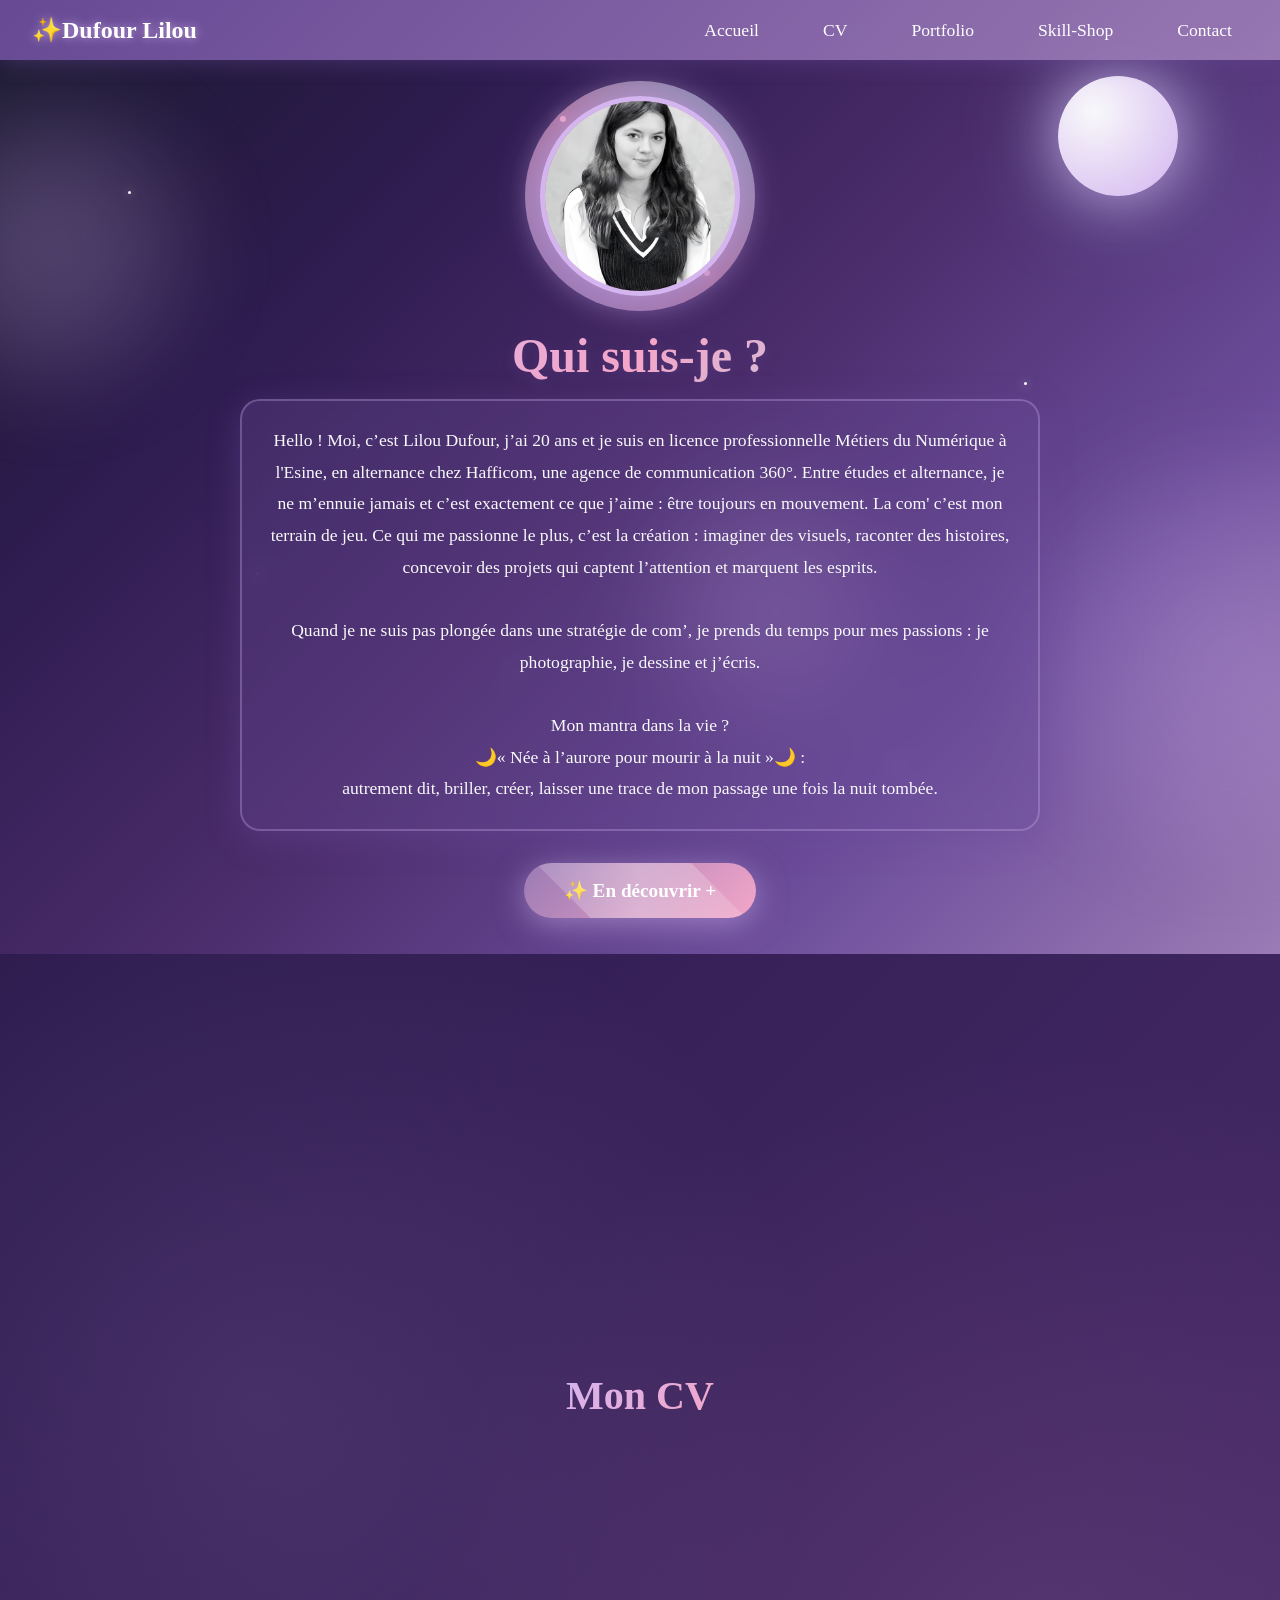
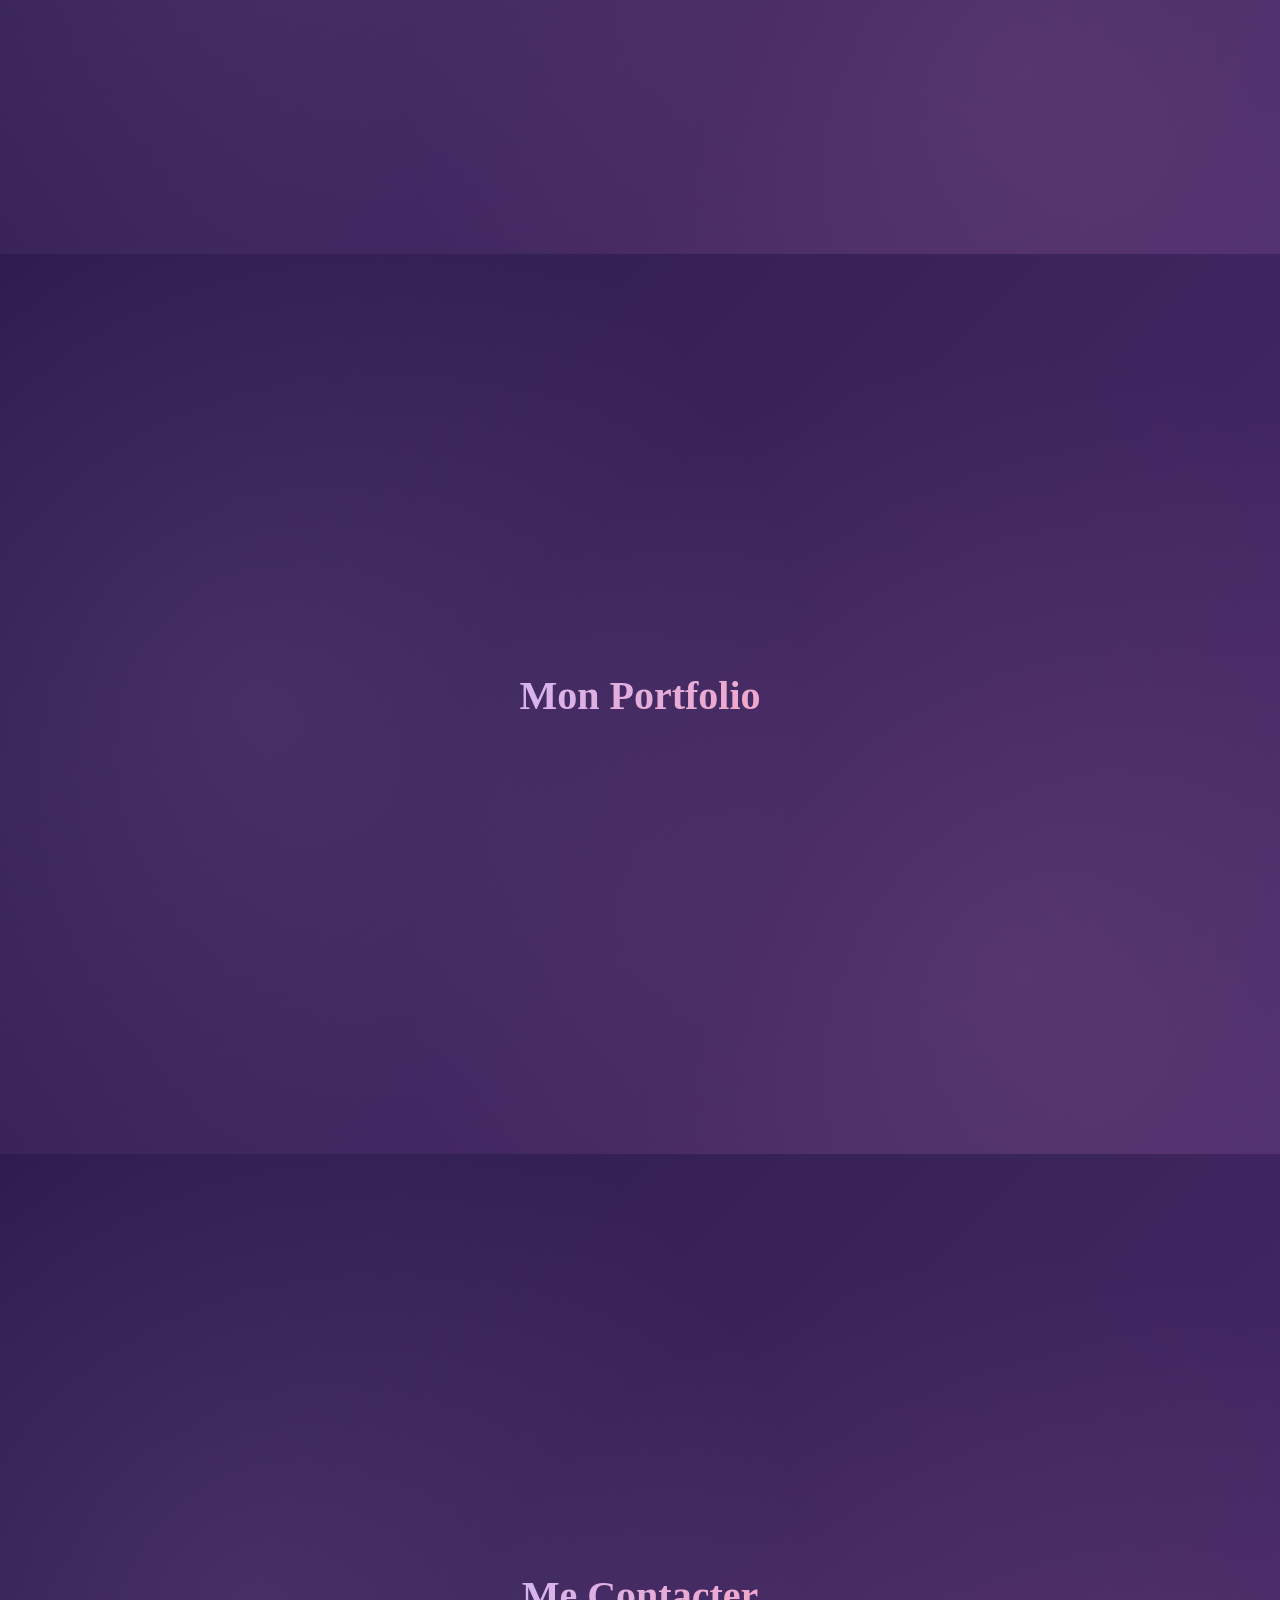
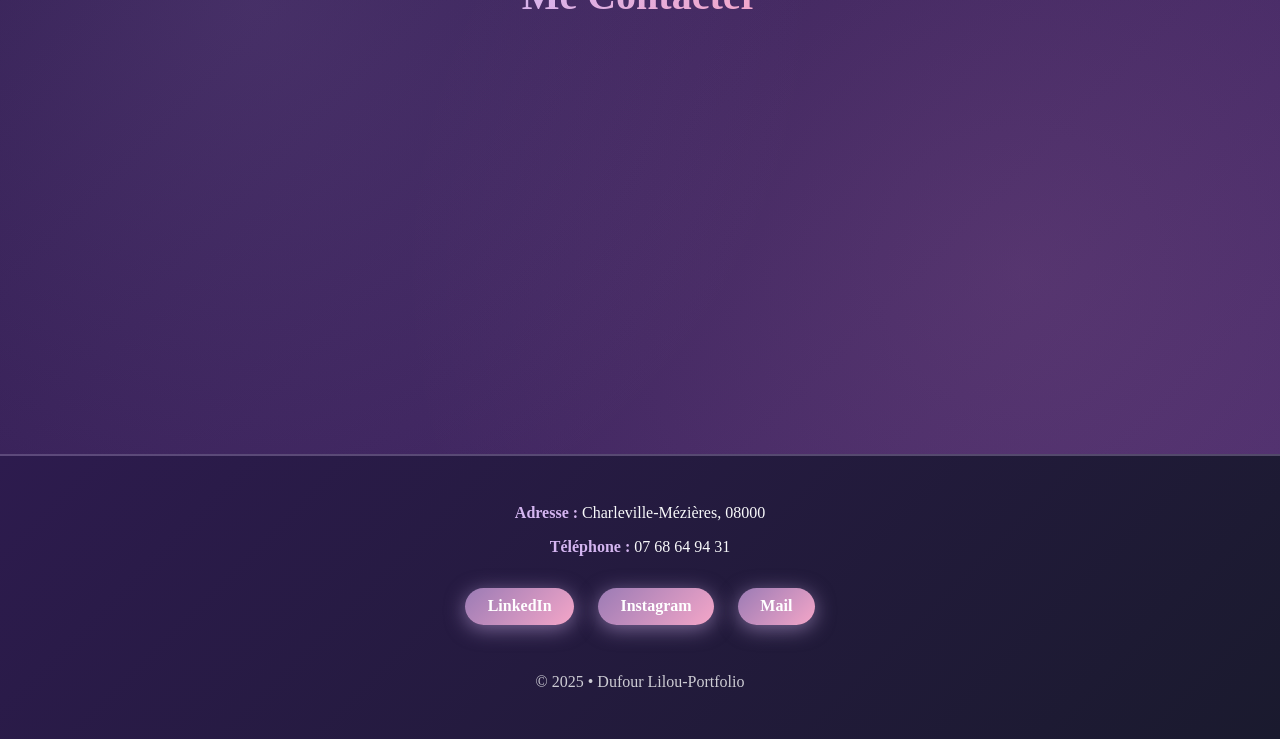
==== index.html @ e3913f51 "Add files via upload" ====
<!DOCTYPE html>
<head>
    <!-- Google Tag Manager -->
<script>(function(w,d,s,l,i){w[l]=w[l]||[];w[l].push({'gtm.start':
new Date().getTime(),event:'gtm.js'});var f=d.getElementsByTagName(s)[0],
j=d.createElement(s),dl=l!='dataLayer'?'&l='+l:'';j.async=true;j.src=
'https://www.googletagmanager.com/gtm.js?id='+i+dl;f.parentNode.insertBefore(j,f);
})(window,document,'script','dataLayer','GTM-K3XC9GG2');</script>
<!-- End Google Tag Manager -->
    <meta charset="UTF-8">
    <meta name="viewport" content="width=device-width, initial-scale=1.0">
    <title>Dufour Lilou</title>
    <link rel="stylesheet" href="Accueil.css">
    <meta name="description" content="Découvrez le portfolio de Lilou Dufour, 
    étudiante en licence professionnelle Métiers du Numérique. Création visuelle et communication 360°.">
</head>
<body>
    <!-- Google Tag Manager (noscript) -->
<noscript><iframe src="https://www.googletagmanager.com/ns.html?id=GTM-K3XC9GG2"
height="0" width="0" style="display:none;visibility:hidden"></iframe></noscript>
<!-- End Google Tag Manager (noscript) -->
    <nav class="navbar">
        <div class="logo">✨Dufour Lilou</div>
        <button class="burger-menu" id="boutonBurger">
            <span></span>
            <span></span>
            <span></span>
        </button>
        <ul class="nav-liens" id="navliens">
            <li><a href="index.html">Accueil</a></li>
            <li><a href="cv.html">CV</a></li>
            <li><a href="portfolio.html">Portfolio</a></li>
            <li><a href="skill-shop.html">Skill-Shop</a></li>
            <li><a href="contact.html">Contact</a></li>
        </ul>
    </nav>


    <section id="accueil" class="hero">
        <div class="etoiles">
            <div class="etoile"></div>
            <div class="etoile"></div>
            <div class="etoile"></div>
            <div class="etoile"></div>
            <div class="etoile"></div>
            <div class="etoile"></div>
        </div>

        <div class="nuage-magique nuage1"></div>
        <div class="nuage-magique nuage2"></div>
        <div class="nuage-magique nuage3"></div>

        <div class="hero-content">
            <div class="contenu-photo">
                <div class="photo-profile">
                    <img src="Photo moi.jpeg" alt="Photo de Lilou">
                </div>
                <div class="cercle-photo"></div>
                <div class="particule-magique particule1"></div>
                <div class="particule-magique particule2"></div>
                <div class="particule-magique particule3"></div>
                <div class="particule-magique particule4"></div>
            </div>
            <h1 class="hero-titre"> Qui suis-je ? </h1>
            <p class="hero-texte">
                Hello ! Moi, c’est Lilou Dufour, j’ai 20 ans et je suis en licence professionnelle Métiers du Numérique à l'Esine, en alternance chez Hafficom, une agence de communication 360°.
                Entre études et alternance, je ne m’ennuie jamais et c’est exactement ce que j’aime : être toujours en mouvement.
                La com' c’est mon terrain de jeu. Ce qui me passionne le plus, c’est la création : imaginer des visuels, raconter des histoires, concevoir des projets qui captent l’attention et marquent les esprits.
                <br><br>Quand je ne suis pas plongée dans une stratégie de com’, je prends du temps pour mes passions : je photographie, je dessine et j’écris.
                <br><br> Mon mantra dans la vie ?
                <br> 🌙« Née à l’aurore pour mourir à la nuit »🌙 : 
                <br>autrement dit, briller, créer, laisser une trace de mon passage une fois la nuit tombée.
            </p>
            <a href="#portfolio" class="cta-button">✨ En découvrir +</a>
        </div>
        <div class="deco-lune"></div>
    </section>


    <section id="cv" class="section-placeholder">
        <h2><a href="cv.HTML">Mon CV</a></h2>
    
    </section>

    <section id="portfolio" class="section-placeholder">
        <h2><a href="portfolio.html">Mon Portfolio</a></h2>
    </section>

    <section id="contact" class="section-placeholder">
        <h2><a href="contact.html">Me Contacter</a></h2>
    </section>

     <footer class="footer">
        <div class="contenu-footer">
            <p><strong>Adresse :</strong> Charleville-Mézières, 08000</p>
            <p><strong>Téléphone :</strong> 07 68 64 94 31</p>
            <div class="footer-socials">
                <a href="https://www.linkedin.com/in/lilou-dufour-b514b3296/" target="_blank">LinkedIn</a>
                <a href="https://www.instagram.com/lunarys_photo/" target="_blank">Instagram</a>
                <a href="mailto:dufour.lilou03@gmail.com">Mail</a>
            </div>
            <p class="footer-copy">© 2025 • Dufour Lilou-Portfolio</p>
        </div>
    </footer>

    <script>
        const boutonBurger = document.getElementById('boutonBurger');
        const navliens = document.getElementById('navliens');

        boutonBurger.addEventListener('click', () => {
            navliens.classList.toggle('active');
            boutonBurger.classList.toggle('active');
        });

        const links = document.querySelectorAll('.nav-liens a');
        links.forEach(link => {
            link.addEventListener('click', () => {
                navLinks.classList.remove('active');
                burgerBtn.classList.remove('active');
            });
        });

        document.addEventListener('click', (e) => {
            if (!e.target.closest('.navbar')) {
                navliens.classList.remove('active');
                boutonBurger.classList.remove('active');
            }
        });
    </script>
</body>
</html>
---- Accueil.css ----
* {
    margin: 0;
    padding: 0;
    box-sizing: border-box;
}

body {
    font-family: 'Georgia', serif;
    color: #4a3563;
    overflow-x: hidden;
    background: #1a1a2e;
}

:root {
    --violet-profond: #6b4c9a;
    --violet-doux: #9b7bb5;
    --rose-pastel: #f4a6c8;
    --bleu-pastel: #a8d8ea;
    --lavande: #d4b5f0;
    --rose-clair: #ffd3e1;
    --blanc-lune: #f8f9fa;
}

.navbar {
    position: fixed;
    top: 0;
    width: 100%;
    background: linear-gradient(135deg, rgba(107, 76, 154, 0.95), rgba(155, 123, 181, 0.95));
    backdrop-filter: blur(10px);
    padding: 1rem 2rem;
    display: flex;
    justify-content: space-between;
    align-items: center;
    z-index: 1000;
    box-shadow: 0 4px 20px rgba(107, 76, 154, 0.4);
}

.logo {
    font-size: 1.5rem;
    font-weight: bold;
    color: white;
    text-shadow: 0 0 10px rgba(212, 181, 240, 0.8);
}

.nav-liens {
    display: flex;
    list-style: none;
    gap: 2rem;
}

.nav-liens a {
    color: white;
    text-decoration: none;
    font-size: 1.1rem;
    transition: all 0.3s ease;
    padding: 0.5rem 1rem;
    border-radius: 20px;
    position: relative;
}

.nav-liens a::before {
    content: '';
    position: absolute;
    left: -15px;
    opacity: 0;
    transition: all 0.3s ease;
}

.nav-liens a:hover {
    background: rgba(255, 255, 255, 0.2);
    transform: translateY(-2px);
    text-shadow: 0 0 10px rgba(212, 181, 240, 0.8);
}

.nav-liens a:hover::before {
    opacity: 1;
    left: -5px;
}

.burger-menu {
    display: none;
    flex-direction: column;
    background: transparent;
    border: none;
    cursor: pointer;
    gap: 5px;
}

.burger-menu span {
    width: 30px;
    height: 3px;
    background: white;
    border-radius: 3px;
    transition: all 0.3s ease;
    box-shadow: 0 0 10px rgba(212, 181, 240, 0.6);
}

.burger-menu.active span:nth-child(1) {
    transform: rotate(45deg) translate(8px, 8px);
}

.burger-menu.active span:nth-child(2) {
    opacity: 0;
}

.burger-menu.active span:nth-child(3) {
    transform: rotate(-45deg) translate(8px, -8px);
}

.hero {
    min-height: 100vh;
    background: linear-gradient(135deg, #1a1a2e 0%, #2d1b4e 25%, #4a2c6b 50%, #6b4c9a 75%, #9b7bb5 100%);
    display: flex;
    align-items: center;
    justify-content: center;
    padding: 6rem 2rem 2rem;
    position: relative;
    overflow: hidden;
}

.etoiles {
    position: absolute;
    width: 100%;
    height: 100%;
    top: 0;
    left: 0;
}

.etoile {
    position: absolute;
    width: 3px;
    height: 3px;
    background: white;
    border-radius: 50%;
    box-shadow: 0 0 10px rgba(255, 255, 255, 0.8);
    animation: twinkle 3s ease-in-out infinite;
}

.etoile:nth-child(1) { top: 20%; left: 10%; animation-delay: 0s; }
.etoile:nth-child(2) { top: 40%; left: 80%; animation-delay: 0.5s; }
.etoile:nth-child(3) { top: 60%; left: 20%; animation-delay: 1s; }
.etoile:nth-child(4) { top: 80%; left: 70%; animation-delay: 1.5s; }
.etoile:nth-child(5) { top: 30%; left: 50%; animation-delay: 2s; }
.etoile:nth-child(6) { top: 70%; left: 40%; animation-delay: 2.5s; }


.nuage-magique {
    position: absolute;
    background: radial-gradient(circle, rgba(212, 181, 240, 0.3), transparent);
    border-radius: 50%;
    filter: blur(40px);
    animation: float 8s ease-in-out infinite;
}

.nuage1 {
    width: 300px;
    height: 300px;
    top: 10%;
    left: -100px;
    animation-delay: 0s;
}

.nuage2 {
    width: 400px;
    height: 400px;
    bottom: 10%;
    right: -150px;
    animation-delay: 2s;
}

.nuage3 {
    width: 250px;
    height: 250px;
    top: 50%;
    left: 50%;
    animation-delay: 4s;
}

.hero-content {
    max-width: 800px;
    text-align: center;
    position: relative;
    z-index: 2;
    animation: fadeInUp 1s ease;
}

.contenu-photo {
    width: 200px;
    aspect-ratio: 1 / 1;
    margin: 0 auto 2rem;
    position: relative;
}

.photo-profile {
    width: 100%;
    height: 100%;
    border-radius: 50%;
    overflow: hidden;
    border: 5px solid var(--lavande);
    box-shadow: 0 0 40px rgba(212, 181, 240, 0.8),
                0 8px 30px rgba(107, 76, 154, 0.5);
    position: relative;
    z-index: 2;
    background: linear-gradient(135deg, var(--violet-doux), var(--rose-pastel));
}

.photo-profile img {
    width: 100%;
    height: 100%;
    object-fit: cover;
    display: block;
}



.cercle-photo {
    position: absolute;
    top: -15px;
    left: -15px;
    width: calc(100% + 30px);
    height: calc(100% + 30px);
    border-radius: 50%;
    background: linear-gradient(45deg, var(--lavande), var(--rose-pastel), var(--bleu-pastel));
    z-index: 1;
    animation: rotateGlow 8s linear infinite;
    opacity: 0.6;
}

.particule-magique {
    position: absolute;
    width: 6px;
    height: 6px;
    background: var(--rose-pastel);
    border-radius: 50%;
    box-shadow: 0 0 15px var(--rose-pastel);
    animation: floatParticle 4s ease-in-out infinite;
}

.particule1 { top: 10%; left: 10%; animation-delay: 0s; }
.particule2 { top: 20%; right: 10%; animation-delay: 1s; }
.particule3 { bottom: 20%; left: 15%; animation-delay: 2s; }
.particule4 { bottom: 10%; right: 15%; animation-delay: 3s; }

.hero-titre {
    font-size: 3rem;
    background: linear-gradient(135deg, var(--lavande), var(--rose-pastel), var(--bleu-pastel));
    -webkit-background-clip: text;
    -webkit-text-fill-color: transparent;
    background-clip: text;
    margin-bottom: 1rem;
    font-weight: bold;
    filter: drop-shadow(0 4px 6px rgba(107, 76, 154, 0.3));
}

.hero-subtitle {
    font-size: 1.5rem;
    color: var(--rose-clair);
    margin-bottom: 1.5rem;
    font-style: italic;
    text-shadow: 0 0 20px rgba(212, 181, 240, 0.6);
}

.hero-texte {
    font-size: 1.1rem;
    color: var(--blanc-lune);
    line-height: 1.8;
    margin-bottom: 2rem;
    background: rgba(107, 76, 154, 0.3);
    backdrop-filter: blur(10px);
    padding: 1.5rem;
    border-radius: 20px;
    border: 2px solid rgba(212, 181, 240, 0.3);
    box-shadow: 0 8px 32px rgba(107, 76, 154, 0.4);
}

.cta-button {
    display: inline-block;
    padding: 1rem 2.5rem;
    background: linear-gradient(135deg, var(--violet-doux), var(--rose-pastel));
    color: white;
    text-decoration: none;
    font-size: 1.2rem;
    font-weight: bold;
    border-radius: 30px;
    box-shadow: 0 6px 30px rgba(212, 181, 240, 0.5);
    transition: all 0.3s ease;
    position: relative;
    overflow: hidden;
}

.cta-button::before {
    content: '';
    position: absolute;
    top: -50%;
    left: -50%;
    width: 200%;
    height: 200%;
    background: linear-gradient(45deg, transparent, rgba(255, 255, 255, 0.3), transparent);
    transform: rotate(45deg);
    transition: all 0.5s ease;
}

.cta-button:hover::before {
    left: 100%;
}

.cta-button:hover {
    transform: translateY(-3px);
    box-shadow: 0 8px 40px rgba(212, 181, 240, 0.8);
}

.deco-lune {
    position: absolute;
    top: 8%;
    right: 8%;
    width: 120px;
    height: 120px;
    background: radial-gradient(circle at 30% 30%, var(--blanc-lune), var(--lavande));
    border-radius: 50%;
    box-shadow: 0 0 60px rgba(212, 181, 240, 0.8), 0 0 100px rgba(168, 216, 234, 0.4);
    animation: floatMoon 6s ease-in-out infinite;
}

.section-placeholder {
    min-height: 100vh;
    display: flex;
    flex-direction: column;
    align-items: center;
    justify-content: center;
    padding: 4rem 2rem;
    background: linear-gradient(135deg, #2d1b4e, #4a2c6b);
    position: relative;
}

.section-placeholder::before {
    content: '';
    position: absolute;
    width: 100%;
    height: 100%;
    background: radial-gradient(circle at 20% 50%, rgba(212, 181, 240, 0.1), transparent 50%),
                radial-gradient(circle at 80% 80%, rgba(244, 166, 200, 0.1), transparent 50%);
    pointer-events: none;
}

.section-placeholder h2 {
    font-size: 2.5rem;
    background: linear-gradient(135deg, var(--lavande), var(--rose-pastel));
    -webkit-background-clip: text;
    -webkit-text-fill-color: transparent;
    background-clip: text;
    margin-bottom: 1rem;
}

.section-placeholder p {
    font-size: 1.2rem;
    color: var(--bleu-pastel);
}


.footer {
    background: linear-gradient(135deg, #2d1b4e, #1a1a2e);
    padding: 3rem 2rem;
    text-align: center;
    border-top: 2px solid rgba(212, 181, 240, 0.3);
    box-shadow: 0 -8px 30px rgba(107, 76, 154, 0.4);
}

.contenu-footer {
    max-width: 900px;
    margin: 0 auto;
    color: var(--blanc-lune);
    display: flex;
    flex-direction: column;
    gap: 1rem;
}

.contenu-footer p {
    font-size: 1rem;
    color: var(--blanc-lune);
}

.contenu-footer strong {
    color: var(--lavande);
}

.footer-socials {
    display: flex;
    justify-content: center;
    gap: 1.5rem;
    margin-top: 1rem;
    flex-wrap: wrap;
}

.footer-socials a {
    text-decoration: none;
    color: white;
    font-weight: bold;
    padding: 0.6rem 1.4rem;
    border-radius: 25px;
    background: linear-gradient(135deg, var(--violet-doux), var(--rose-pastel));
    box-shadow: 0 4px 20px rgba(212, 181, 240, 0.5);
    transition: all 0.3s ease;
    position: relative;
    overflow: hidden;
}

.footer-socials a::before {
    content: '✨';
    position: absolute;
    left: -15px;
    opacity: 0;
    transition: all 0.3s ease;
}

.footer-socials a:hover {
    transform: translateY(-3px);
    box-shadow: 0 6px 30px rgba(212, 181, 240, 0.8);
}

.footer-socials a:hover::before {
    left: 8px;
    opacity: 1;
}

.footer-copy {
    margin-top: 2rem;
    font-size: 0.9rem;
    color: var(--bleu-pastel);
    opacity: 0.8;
}


@media (max-width: 600px) {
    .footer {
        padding: 2rem 1rem;
    }

    .footer-socials {
        gap: 1rem;
    }

    .footer-socials a {
        font-size: 0.9rem;
        padding: 0.5rem 1.2rem;
    }
}


@keyframes fadeInUp {
    from {
        opacity: 0;
        transform: translateY(30px);
    }
    to {
        opacity: 1;
        transform: translateY(0);
    }
}

@keyframes rotateGlow {
    0% {
        transform: rotate(0deg);
    }
    100% {
        transform: rotate(360deg);
    }
}

@keyframes float {
    0%, 100% {
        transform: translateY(0) translateX(0);
    }
    50% {
        transform: translateY(-30px) translateX(20px);
    }
}

@keyframes floatMoon {
    0%, 100% {
        transform: translateY(0);
    }
    50% {
        transform: translateY(-15px);
    }
}

@keyframes floatParticle {
    0%, 100% {
        transform: translateY(0) scale(1);
        opacity: 1;
    }
    50% {
        transform: translateY(-20px) scale(1.2);
        opacity: 0.6;
    }
}

@keyframes twinkle {
    0%, 100% {
        opacity: 0.3;
        transform: scale(1);
    }
    50% {
        opacity: 1;
        transform: scale(1.5);
    }
}

@media (max-width: 768px) {
    .hero-titre {
        font-size: 2.2rem;
    }
    
    .hero-subtitle {
        font-size: 1.3rem;
    }
    
    .hero-texte {
        font-size: 1rem;
    }
    
    .deco-lune {
        width: 80px;
        height: 80px;
        top: 5%;
        right: 5%;
    }
}

@media (max-width: 600px) {
    .nav-liens {
        position: fixed;
        top: 70px;
        right: -100%;
        flex-direction: column;
        background: linear-gradient(135deg, rgba(107, 76, 154, 0.98), rgba(155, 123, 181, 0.98));
        backdrop-filter: blur(10px);
        width: 70%;
        height: calc(100vh - 70px);
        padding: 2rem;
        gap: 1rem;
        transition: right 0.3s ease;
        box-shadow: -5px 0 20px rgba(107, 76, 154, 0.5);
    }
    
    .nav-liens.active {
        right: 0;
    }
    
    .burger-menu {
        display: flex;
    }
    
    .hero {
        padding: 5rem 1rem 2rem;
    }
    
    .contenu-photo {
        width: 150px;
        height: 150px;
    }
    
    .hero-titre {
        font-size: 1.8rem;
    }
    
    .hero-subtitle {
        font-size: 1.1rem;
    }
    
    .hero-texte {
        font-size: 0.95rem;
        padding: 1rem;
    }
    
    .cta-button {
        padding: 0.8rem 2rem;
        font-size: 1rem;
    }
    
    .deco-lune {
        width: 60px;
        height: 60px;
    }
    
    .section-placeholder h2 {
        font-size: 2rem;
    }

    .nuage-magique {
        width: 200px !important;
        height: 200px !important;
    }
}
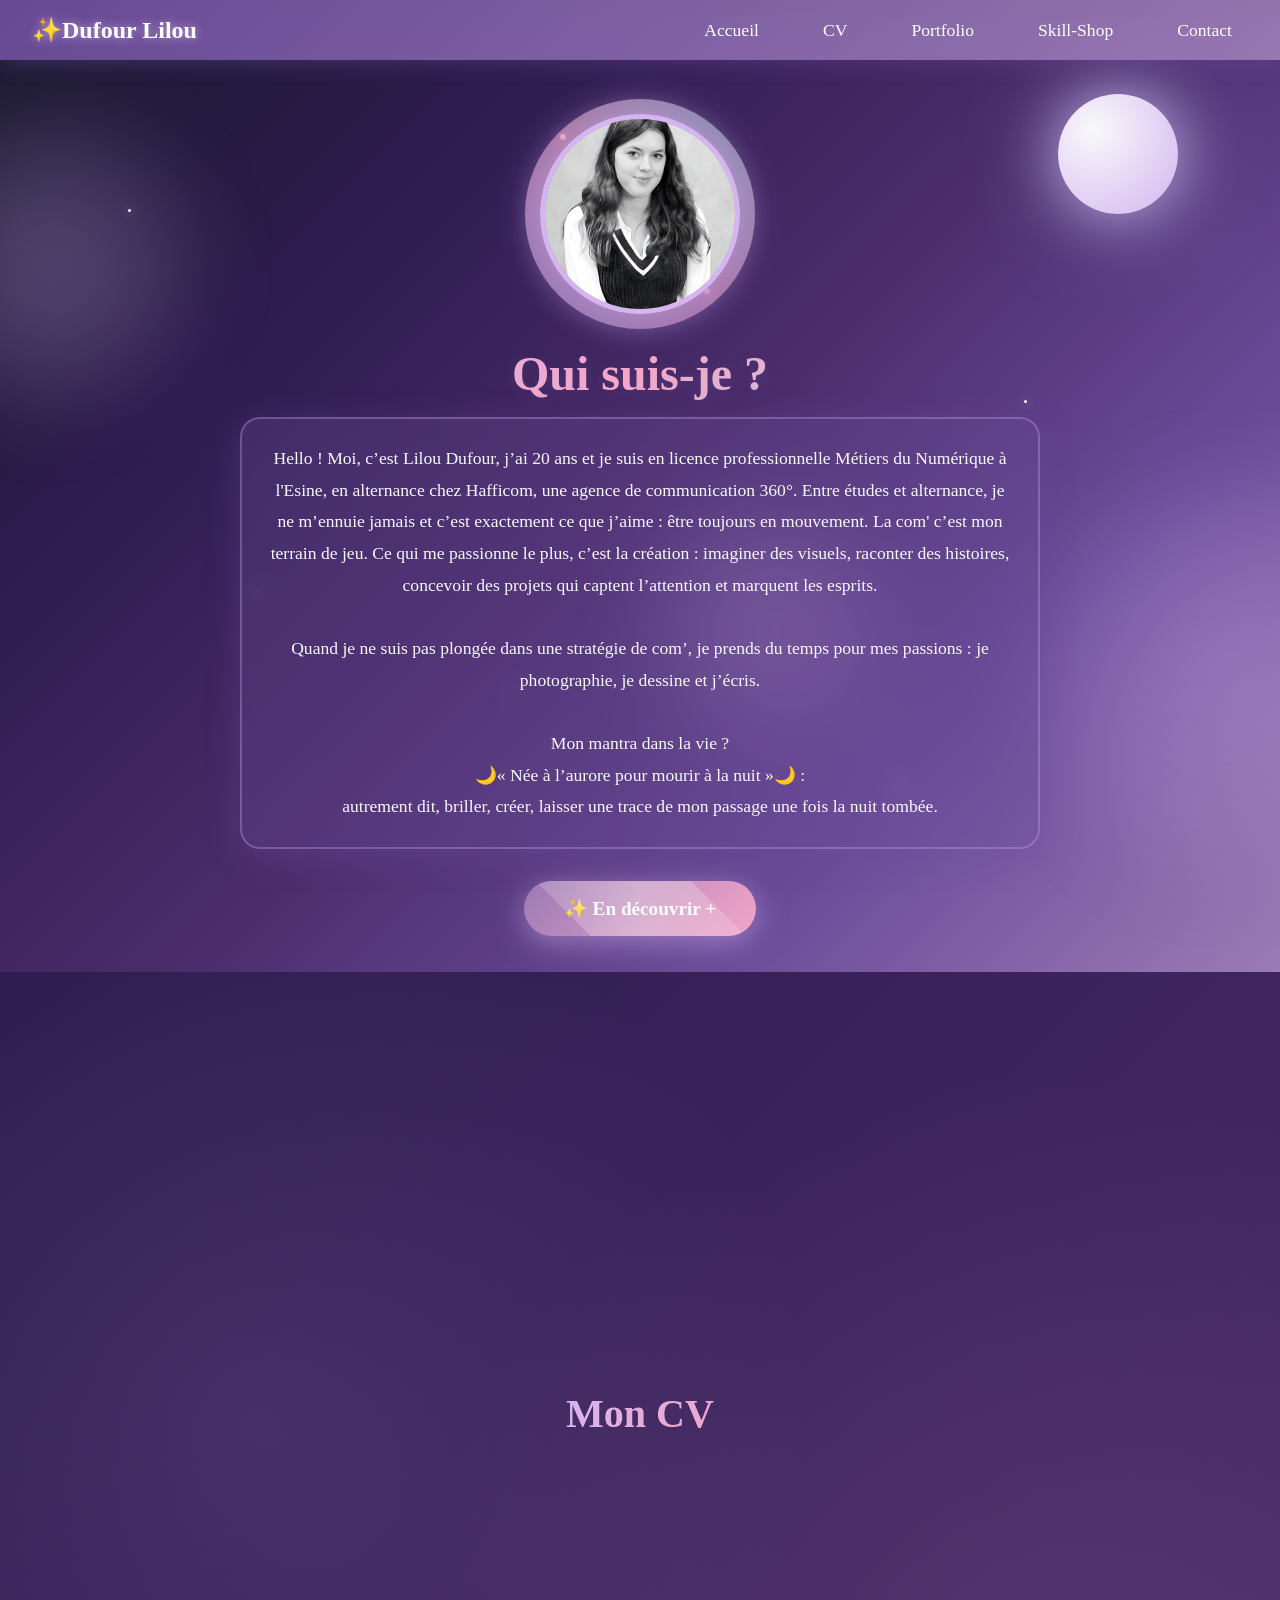
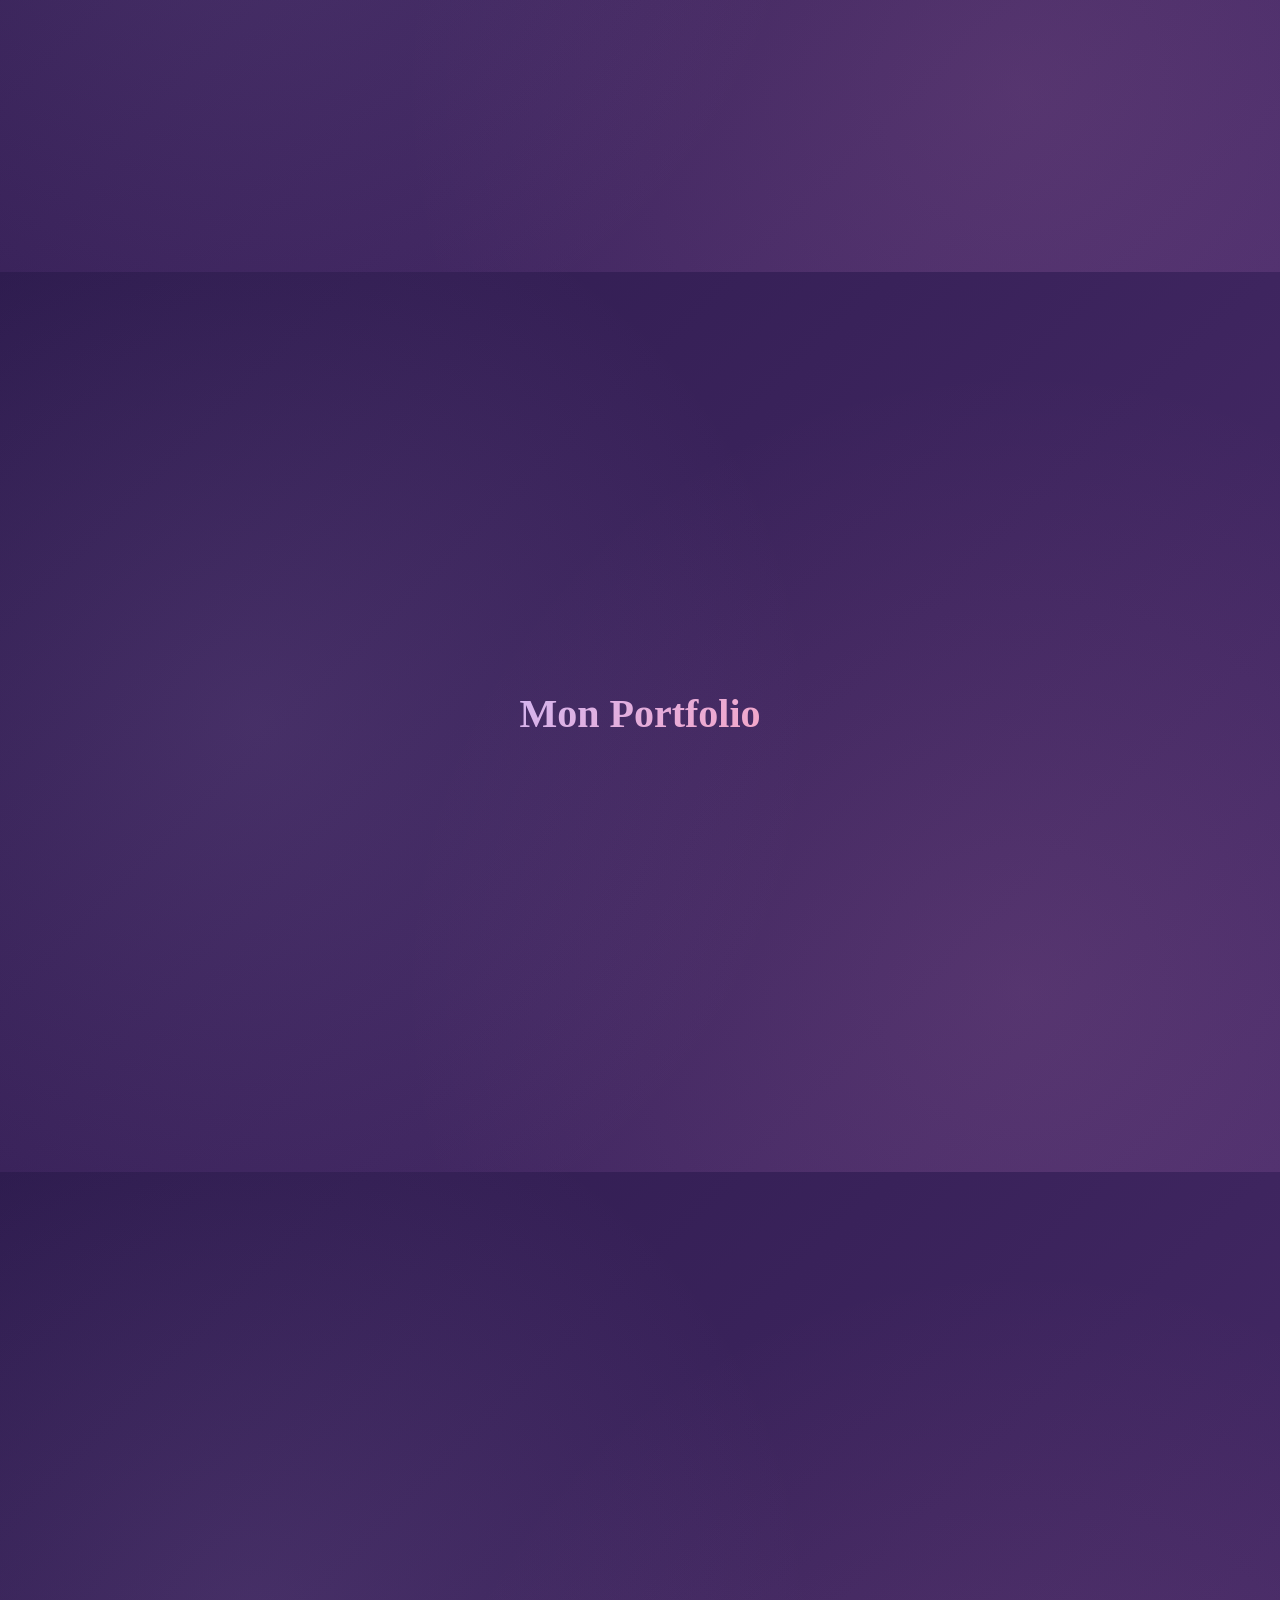
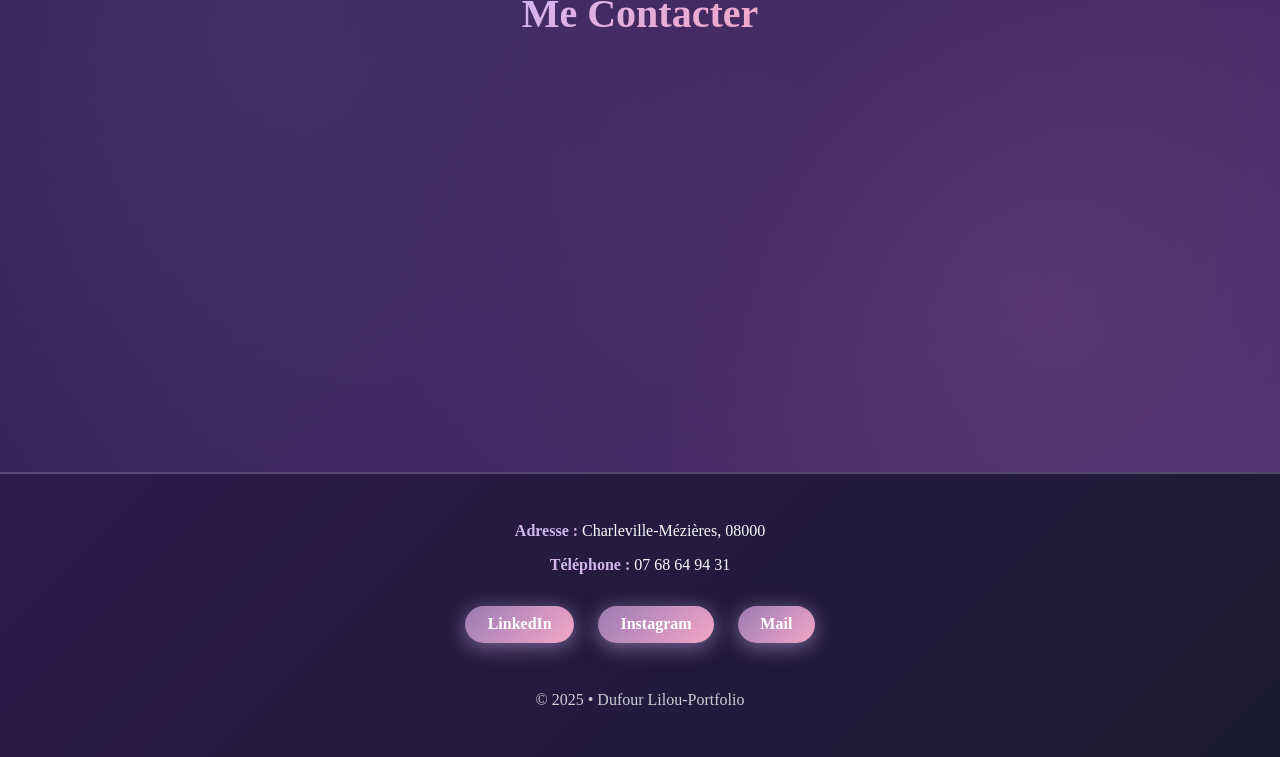
==== commit 8699966f: "Add files via upload" ====
--- a/index.html
+++ b/index.html
@@ -1,18 +1,25 @@
 <!DOCTYPE html>
-<head>
-    <!-- Google Tag Manager -->
-<script>(function(w,d,s,l,i){w[l]=w[l]||[];w[l].push({'gtm.start':
-new Date().getTime(),event:'gtm.js'});var f=d.getElementsByTagName(s)[0],
-j=d.createElement(s),dl=l!='dataLayer'?'&l='+l:'';j.async=true;j.src=
-'https://www.googletagmanager.com/gtm.js?id='+i+dl;f.parentNode.insertBefore(j,f);
-})(window,document,'script','dataLayer','GTM-K3XC9GG2');</script>
-<!-- End Google Tag Manager -->
+<<head>
+    <script>(function(w,d,s,l,i){w[l]=w[l]||[];w[l].push({'gtm.start':
+    new Date().getTime(),event:'gtm.js'});var f=d.getElementsByTagName(s)[0],
+    j=d.createElement(s),dl=l!='dataLayer'?'&l='+l:'';j.async=true;j.src=
+    'https://www.googletagmanager.com/gtm.js?id='+i+dl;f.parentNode.insertBefore(j,f);
+    })(window,document,'script','dataLayer','GTM-K3XC9GG2');</script>
     <meta charset="UTF-8">
     <meta name="viewport" content="width=device-width, initial-scale=1.0">
-    <title>Dufour Lilou</title>
+    
+    <title>Lilou Dufour | Portfolio Communication & Numérique</title>
+    <meta name="description" content="Découvrez le portfolio de Lilou Dufour, étudiante en licence professionnelle Métiers du Numérique. Création visuelle et communication 360°.">
+    <meta name="author" content="Lilou Dufour">
+    <meta name="keywords" content="Portfolio, Lilou Dufour, Communication, Numérique, Web Design, Esine, Alternance">
+    
+    <link rel="icon" type="image/jpeg" href="Photo moi.jpeg">
+    <link rel="apple-touch-icon" href="Photo moi.jpeg">
+
+    <link rel="manifest" href="manifest.json">
+    <meta name="theme-color" content="#6200ee">
+
     <link rel="stylesheet" href="Accueil.css">
-    <meta name="description" content="Découvrez le portfolio de Lilou Dufour, 
-    étudiante en licence professionnelle Métiers du Numérique. Création visuelle et communication 360°.">
 </head>
 <body>
     <!-- Google Tag Manager (noscript) -->
@@ -127,5 +134,10 @@
             }
         });
     </script>
+    <script>
+  if('serviceWorker' in navigator) {
+    navigator.serviceWorker.register('./sw.js');
+  };
+</script>
 </body>
 </html>
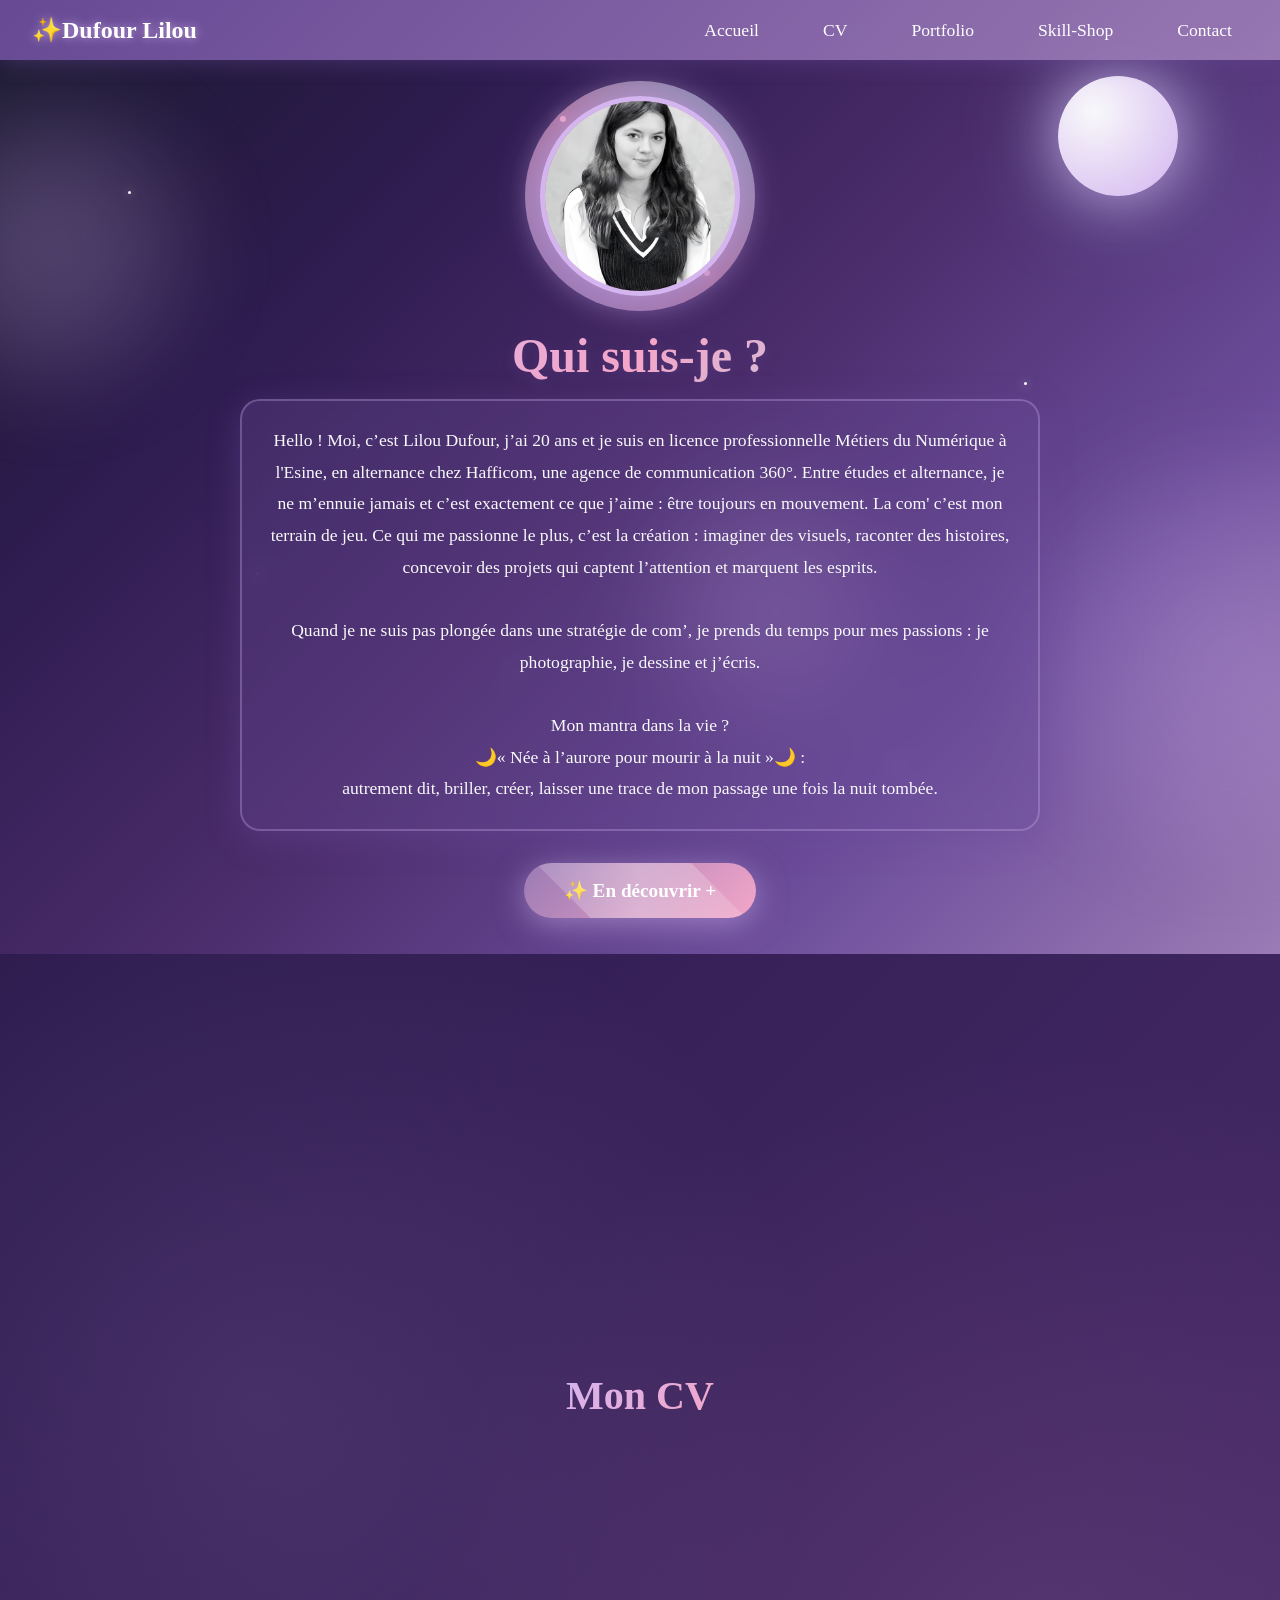
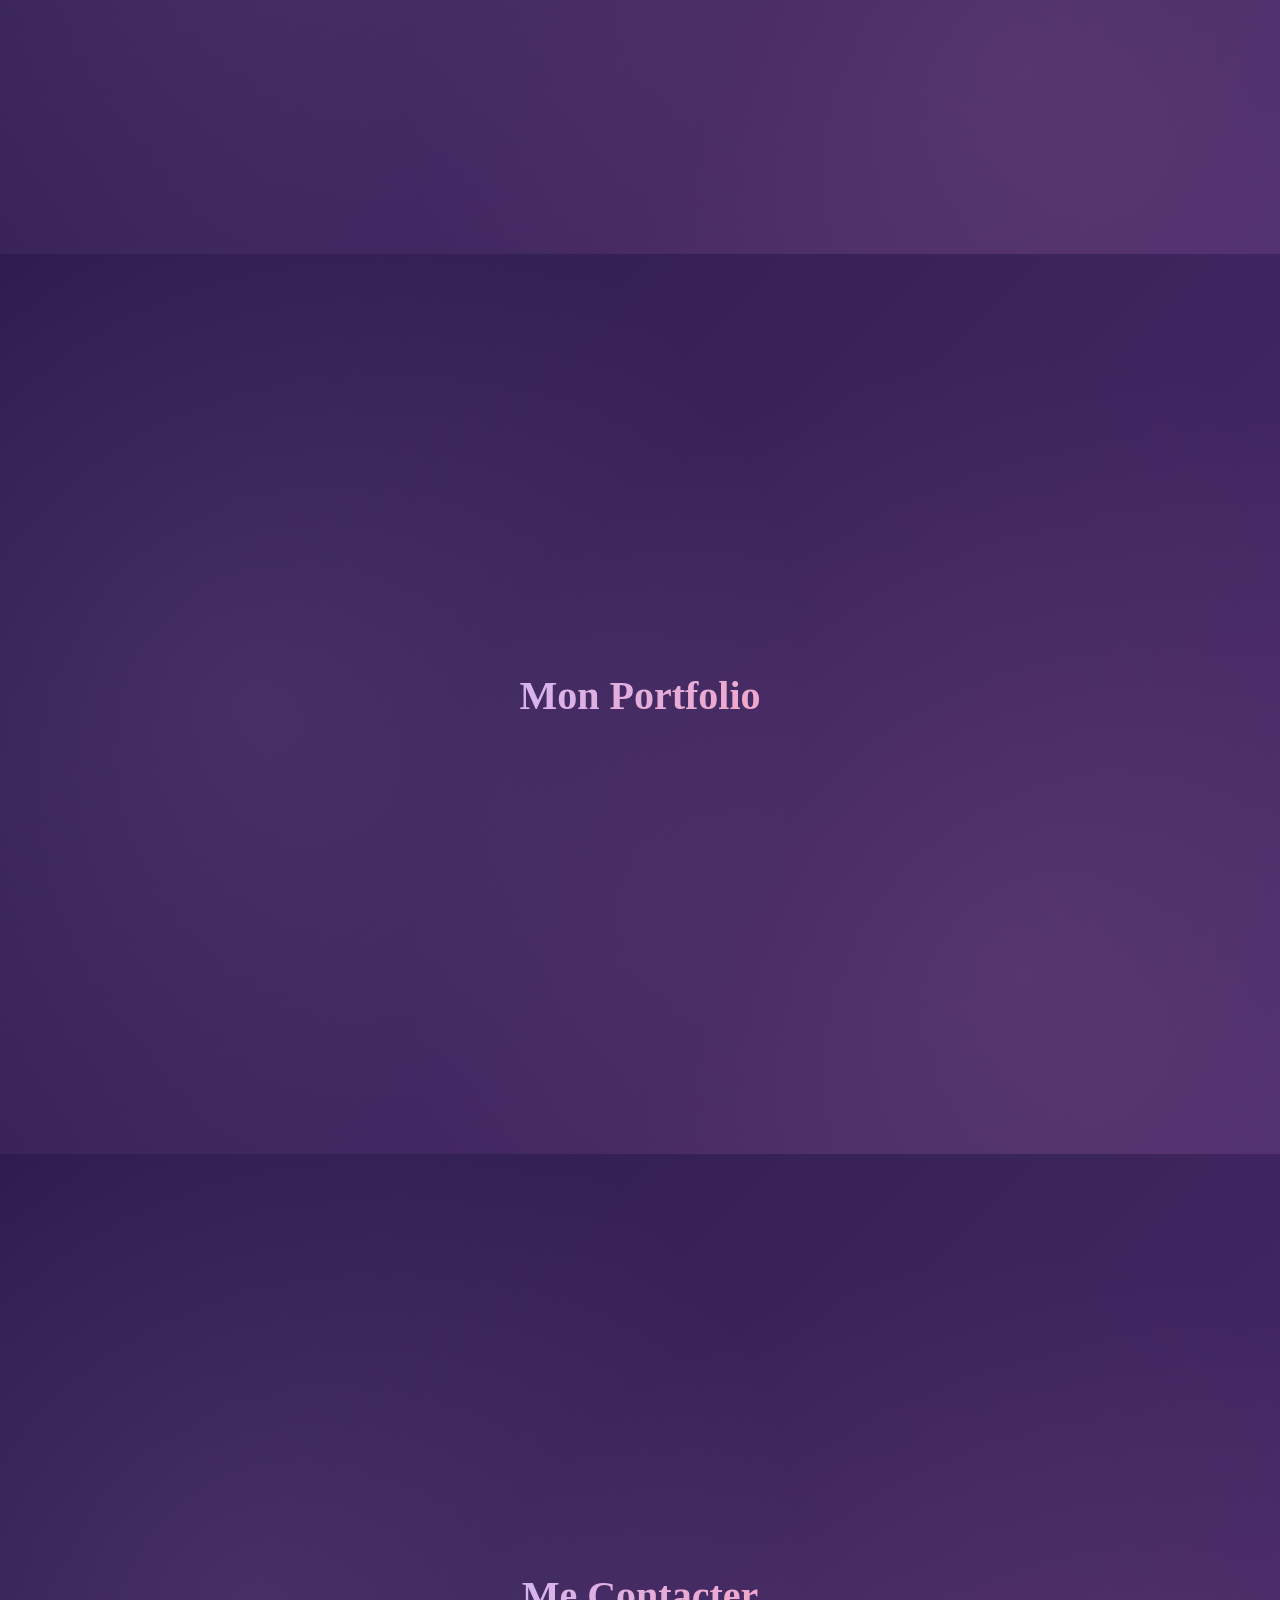
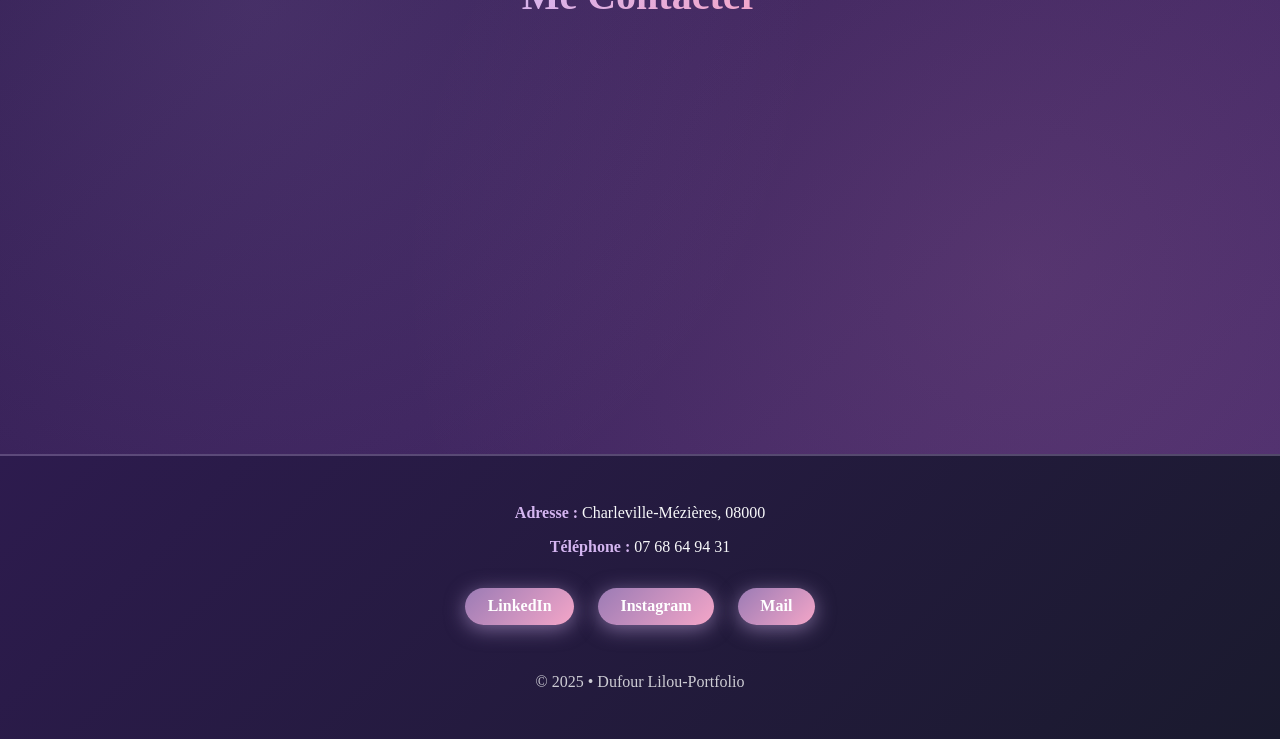
==== commit 107deb11: "Add files via upload" ====
--- a/index.html
+++ b/index.html
@@ -1,5 +1,5 @@
 <!DOCTYPE html>
-<<head>
+<head>
     <script>(function(w,d,s,l,i){w[l]=w[l]||[];w[l].push({'gtm.start':
     new Date().getTime(),event:'gtm.js'});var f=d.getElementsByTagName(s)[0],
     j=d.createElement(s),dl=l!='dataLayer'?'&l='+l:'';j.async=true;j.src=
@@ -13,6 +13,18 @@
     <meta name="author" content="Lilou Dufour">
     <meta name="keywords" content="Portfolio, Lilou Dufour, Communication, Numérique, Web Design, Esine, Alternance">
     
+    <meta property="og:type" content="website">
+    <meta property="og:url" content="https://dufourlilou.github.io/portfolio/">
+    <meta property="og:title" content="Lilou Dufour | Portfolio Communication & Numérique">
+    <meta property="og:description" content="Découvrez le portfolio de Lilou Dufour, étudiante en licence pro Métiers du Numérique. Création visuelle et stratégie digitale.">
+    <meta property="og:image" content="https://dufourlilou.github.io/portefeuille/Photo%20moi.jpeg">
+
+    <meta name="twitter:card" content="summary_large_image">
+    <meta name="twitter:site" content="@LilouDufour"> <meta name="twitter:url" content="https://dufourlilou.github.io/portfolio/">
+    <meta name="twitter:title" content="Lilou Dufour | Portfolio Communication & Numérique">
+    <meta name="twitter:description" content="Découvrez le portfolio de Lilou Dufour, étudiante en licence pro Métiers du Numérique.">
+    <meta name="twitter:image" content="https://dufourlilou.github.io/portfolio/Photo%20moi.jpeg">
+
     <link rel="icon" type="image/jpeg" href="Photo moi.jpeg">
     <link rel="apple-touch-icon" href="Photo moi.jpeg">
 
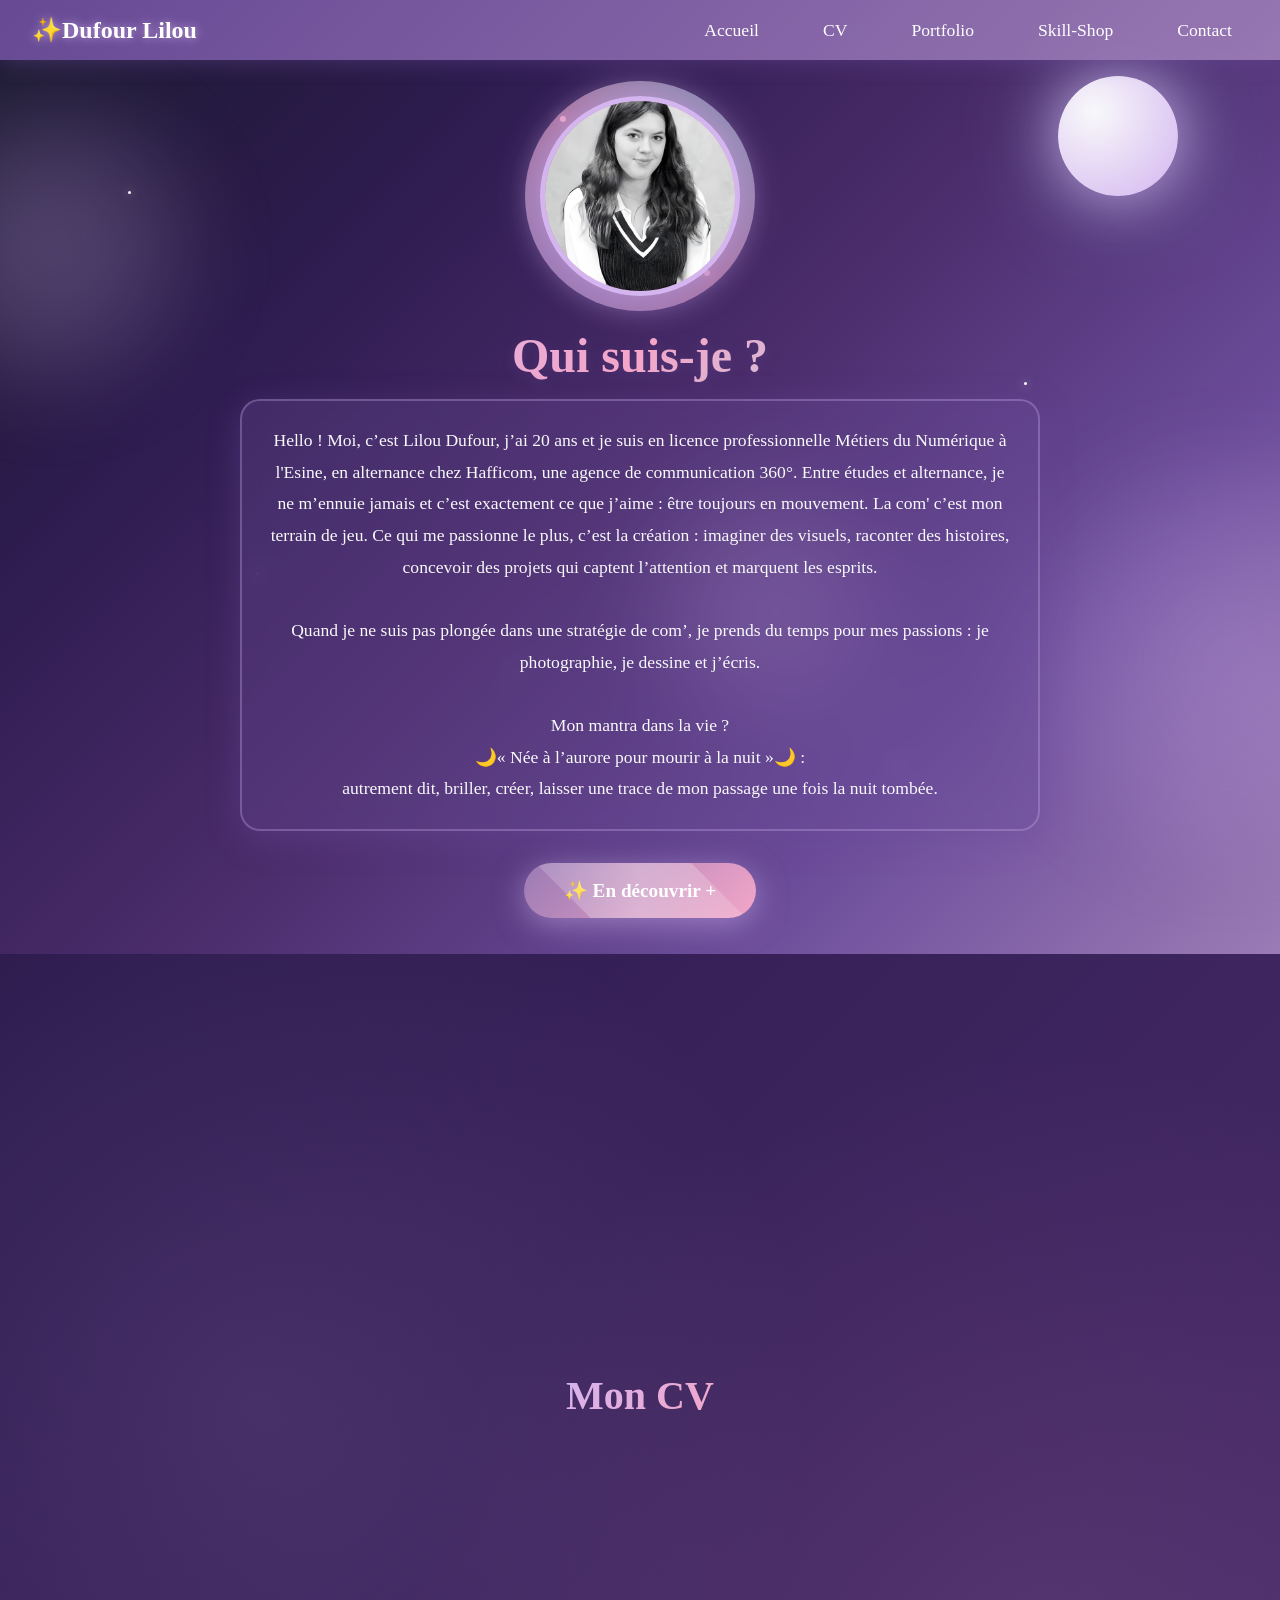
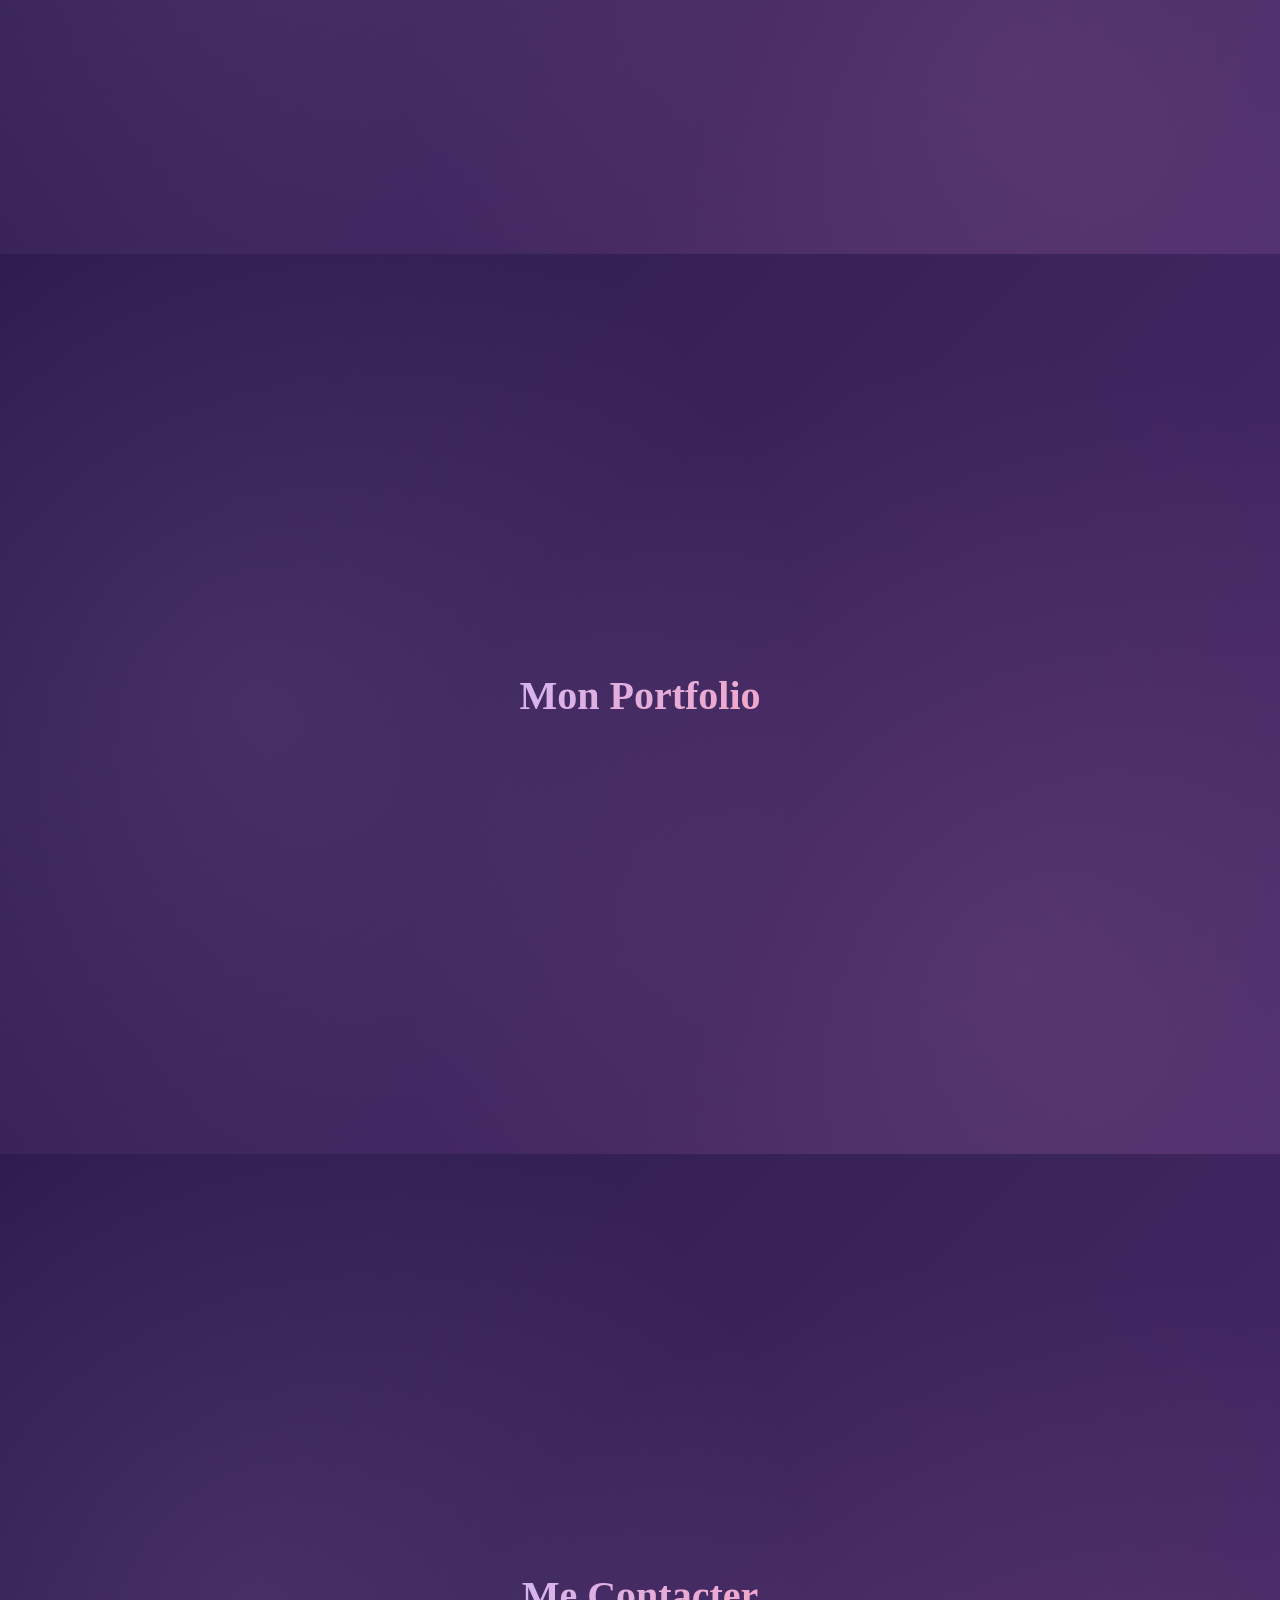
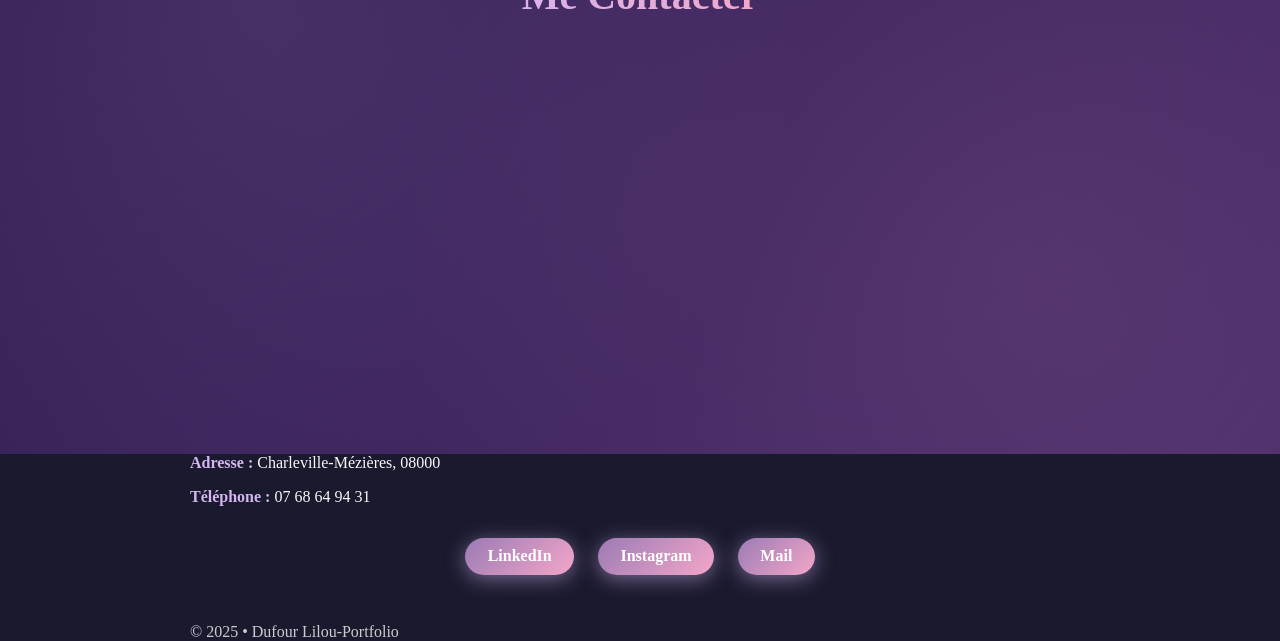
==== commit ac3e7f48: "Add files via upload" ====
--- a/index.html
+++ b/index.html
@@ -5,118 +5,131 @@
     j=d.createElement(s),dl=l!='dataLayer'?'&l='+l:'';j.async=true;j.src=
     'https://www.googletagmanager.com/gtm.js?id='+i+dl;f.parentNode.insertBefore(j,f);
     })(window,document,'script','dataLayer','GTM-K3XC9GG2');</script>
+
     <meta charset="UTF-8">
     <meta name="viewport" content="width=device-width, initial-scale=1.0">
     
     <title>Lilou Dufour | Portfolio Communication & Numérique</title>
-    <meta name="description" content="Découvrez le portfolio de Lilou Dufour, étudiante en licence professionnelle Métiers du Numérique. Création visuelle et communication 360°.">
+    <meta name="description" content="Découvrez le portfolio de Lilou Dufour, étudiante en licence professionnelle Métiers du Numérique. 
+    Création visuelle et communication 360°.">
     <meta name="author" content="Lilou Dufour">
     <meta name="keywords" content="Portfolio, Lilou Dufour, Communication, Numérique, Web Design, Esine, Alternance">
     
     <meta property="og:type" content="website">
     <meta property="og:url" content="https://dufourlilou.github.io/portfolio/">
     <meta property="og:title" content="Lilou Dufour | Portfolio Communication & Numérique">
-    <meta property="og:description" content="Découvrez le portfolio de Lilou Dufour, étudiante en licence pro Métiers du Numérique. Création visuelle et stratégie digitale.">
-    <meta property="og:image" content="https://dufourlilou.github.io/portefeuille/Photo%20moi.jpeg">
+    <meta property="og:description" content="Découvrez le portfolio de Lilou Dufour, étudiante en licence pro Métiers du Numérique. 
+    Création visuelle et stratégie digitale.">
+    <meta property="og:image" content="https://dufourlilou.github.io/portfolio/Photo%20moi.jpeg">
 
     <meta name="twitter:card" content="summary_large_image">
-    <meta name="twitter:site" content="@LilouDufour"> <meta name="twitter:url" content="https://dufourlilou.github.io/portfolio/">
+    <meta name="twitter:site" content="@LilouDufour"> 
+    <meta name="twitter:url" content="https://dufourlilou.github.io/portfolio/">
     <meta name="twitter:title" content="Lilou Dufour | Portfolio Communication & Numérique">
     <meta name="twitter:description" content="Découvrez le portfolio de Lilou Dufour, étudiante en licence pro Métiers du Numérique.">
     <meta name="twitter:image" content="https://dufourlilou.github.io/portfolio/Photo%20moi.jpeg">
 
     <link rel="icon" type="image/jpeg" href="Photo moi.jpeg">
     <link rel="apple-touch-icon" href="Photo moi.jpeg">
-
     <link rel="manifest" href="manifest.json">
     <meta name="theme-color" content="#6200ee">
 
     <link rel="stylesheet" href="Accueil.css">
 </head>
 <body>
-    <!-- Google Tag Manager (noscript) -->
-<noscript><iframe src="https://www.googletagmanager.com/ns.html?id=GTM-K3XC9GG2"
-height="0" width="0" style="display:none;visibility:hidden"></iframe></noscript>
-<!-- End Google Tag Manager (noscript) -->
-    <nav class="navbar">
-        <div class="logo">✨Dufour Lilou</div>
-        <button class="burger-menu" id="boutonBurger">
-            <span></span>
-            <span></span>
-            <span></span>
-        </button>
-        <ul class="nav-liens" id="navliens">
-            <li><a href="index.html">Accueil</a></li>
-            <li><a href="cv.html">CV</a></li>
-            <li><a href="portfolio.html">Portfolio</a></li>
-            <li><a href="skill-shop.html">Skill-Shop</a></li>
-            <li><a href="contact.html">Contact</a></li>
-        </ul>
-    </nav>
+    <noscript><iframe src="https://www.googletagmanager.com/ns.html?id=GTM-K3XC9GG2"
+    height="0" width="0" style="display:none;visibility:hidden"></iframe></noscript>
 
+    <header>
+        <nav class="navbar" aria-label="Menu principal">
+            <div class="logo" translate="no">✨Dufour Lilou</div>
+            
+            <button class="burger-menu" id="boutonBurger" 
+                    aria-label="Ouvrir le menu de navigation" 
+                    aria-expanded="false" 
+                    aria-controls="navliens">
+                <span></span>
+                <span></span>
+                <span></span>
+            </button>
 
-    <section id="accueil" class="hero">
-        <div class="etoiles">
-            <div class="etoile"></div>
-            <div class="etoile"></div>
-            <div class="etoile"></div>
-            <div class="etoile"></div>
-            <div class="etoile"></div>
-            <div class="etoile"></div>
-        </div>
+            <ul class="nav-liens" id="navliens">
+                <li><a href="index.html">Accueil</a></li>
+                <li><a href="cv.html">CV</a></li>
+                <li><a href="portfolio.html">Portfolio</a></li>
+                <li><a href="skill-shop.html">Skill-Shop</a></li>
+                <li><a href="contact.html">Contact</a></li>
+            </ul>
+        </nav>
+    </header>
 
-        <div class="nuage-magique nuage1"></div>
-        <div class="nuage-magique nuage2"></div>
-        <div class="nuage-magique nuage3"></div>
+    <main>
+        <section id="accueil" class="hero" itemscope itemtype="https://schema.org/Article" aria-labelledby="titre-accueil">
+            <div class="etoiles">
+                <div class="etoile"></div><div class="etoile"></div><div class="etoile"></div>
+                <div class="etoile"></div><div class="etoile"></div><div class="etoile"></div>
+            </div>
 
-        <div class="hero-content">
-            <div class="contenu-photo">
-                <div class="photo-profile">
-                    <img src="Photo moi.jpeg" alt="Photo de Lilou">
+            <div class="nuage-magique nuage1"></div>
+            <div class="nuage-magique nuage2"></div>
+            <div class="nuage-magique nuage3"></div>
+
+            <div class="hero-content">
+                <div class="contenu-photo">
+                    <div class="photo-profile">
+                        <img src="Photo moi.jpeg" alt="Portrait de Lilou Dufour, étudiante en communication numérique" itemprop="image">
+                    </div>
+                    <div class="cercle-photo"></div>
+                    <div class="particule-magique particule1"></div>
+                    <div class="particule-magique particule2"></div>
+                    <div class="particule-magique particule3"></div>
+                    <div class="particule-magique particule4"></div>
                 </div>
-                <div class="cercle-photo"></div>
-                <div class="particule-magique particule1"></div>
-                <div class="particule-magique particule2"></div>
-                <div class="particule-magique particule3"></div>
-                <div class="particule-magique particule4"></div>
+
+                <h1 class="hero-titre" itemprop="headline" id="titre-accueil"> Qui suis-je ? </h1>
+
+                <p class="hero-texte" itemprop="articleBody">
+                    Hello ! Moi, c’est Lilou Dufour, j’ai 20 ans et je suis en licence professionnelle Métiers du Numérique à l'Esine,
+                    en alternance chez Hafficom, une agence de communication 360°.
+                    Entre études et alternance, je ne m’ennuie jamais et c’est exactement ce que j’aime : être toujours en mouvement.
+                    La com' c’est mon terrain de jeu. Ce qui me passionne le plus, c’est la création : imaginer des visuels, 
+                    raconter des histoires, concevoir des projets qui captent l’attention et marquent les esprits.
+                    <br><br>Quand je ne suis pas plongée dans une stratégie de com’, je prends du temps pour mes passions : 
+                    je photographie, je dessine et j’écris.
+                    <br><br> Mon mantra dans la vie ?
+                    <br> 🌙« Née à l’aurore pour mourir à la nuit »🌙 : 
+                    <br>autrement dit, briller, créer, laisser une trace de mon passage une fois la nuit tombée.
+                </p>
+                
+                <meta itemprop="author" content="Lilou Dufour">
+                <a href="#portfolio" class="cta-button" aria-label="En découvrir plus sur mon portfolio">✨ En découvrir +</a>
             </div>
-            <h1 class="hero-titre"> Qui suis-je ? </h1>
-            <p class="hero-texte">
-                Hello ! Moi, c’est Lilou Dufour, j’ai 20 ans et je suis en licence professionnelle Métiers du Numérique à l'Esine, en alternance chez Hafficom, une agence de communication 360°.
-                Entre études et alternance, je ne m’ennuie jamais et c’est exactement ce que j’aime : être toujours en mouvement.
-                La com' c’est mon terrain de jeu. Ce qui me passionne le plus, c’est la création : imaginer des visuels, raconter des histoires, concevoir des projets qui captent l’attention et marquent les esprits.
-                <br><br>Quand je ne suis pas plongée dans une stratégie de com’, je prends du temps pour mes passions : je photographie, je dessine et j’écris.
-                <br><br> Mon mantra dans la vie ?
-                <br> 🌙« Née à l’aurore pour mourir à la nuit »🌙 : 
-                <br>autrement dit, briller, créer, laisser une trace de mon passage une fois la nuit tombée.
-            </p>
-            <a href="#portfolio" class="cta-button">✨ En découvrir +</a>
-        </div>
-        <div class="deco-lune"></div>
-    </section>
+            <div class="deco-lune"></div>
+        </section>
 
+        <section id="cv-section" class="section-placeholder" aria-labelledby="titre-cv">
+            <h2 id="titre-cv"><a href="cv.html">Mon CV</a></h2>
+        </section>
 
-    <section id="cv" class="section-placeholder">
-        <h2><a href="cv.HTML">Mon CV</a></h2>
-    
-    </section>
+        <section id="portfolio-section" class="section-placeholder" aria-labelledby="titre-portfolio">
+            <h2 id="titre-portfolio"><a href="portfolio.html">Mon Portfolio</a></h2>
+        </section>
 
-    <section id="portfolio" class="section-placeholder">
-        <h2><a href="portfolio.html">Mon Portfolio</a></h2>
-    </section>
+        <section id="contact-section" class="section-placeholder" aria-labelledby="titre-contact">
+            <h2 id="titre-contact"><a href="contact.html">Me Contacter</a></h2>
+        </section>
+    </main>
 
-    <section id="contact" class="section-placeholder">
-        <h2><a href="contact.html">Me Contacter</a></h2>
-    </section>
-
-     <footer class="footer">
+    <footer>
         <div class="contenu-footer">
             <p><strong>Adresse :</strong> Charleville-Mézières, 08000</p>
             <p><strong>Téléphone :</strong> 07 68 64 94 31</p>
             <div class="footer-socials">
-                <a href="https://www.linkedin.com/in/lilou-dufour-b514b3296/" target="_blank">LinkedIn</a>
-                <a href="https://www.instagram.com/lunarys_photo/" target="_blank">Instagram</a>
-                <a href="mailto:dufour.lilou03@gmail.com">Mail</a>
+                <a href="https://www.linkedin.com/in/lilou-dufour-b514b3296/" target="_blank" rel="nofollow" 
+                aria-label="Consulter mon profil LinkedIn">LinkedIn</a>
+                <a href="https://www.instagram.com/lunarys_photo/" target="_blank" rel="nofollow" 
+                aria-label="Suivre mon travail sur Instagram">Instagram</a>
+                <a href="mailto:dufour.lilou03@gmail.com" rel="nofollow" aria-label="M'envoyer un e-mail">Mail</a>
             </div>
             <p class="footer-copy">© 2025 • Dufour Lilou-Portfolio</p>
         </div>
@@ -127,29 +140,26 @@
         const navliens = document.getElementById('navliens');
 
         boutonBurger.addEventListener('click', () => {
-            navliens.classList.toggle('active');
+            const estOuvert = navliens.classList.toggle('active');
             boutonBurger.classList.toggle('active');
-        });
-
-        const links = document.querySelectorAll('.nav-liens a');
-        links.forEach(link => {
-            link.addEventListener('click', () => {
-                navLinks.classList.remove('active');
-                burgerBtn.classList.remove('active');
-            });
+            boutonBurger.setAttribute('aria-expanded', estOuvert);
+            boutonBurger.setAttribute('aria-label', estOuvert ? "Fermer le menu" : "Ouvrir le menu");
         });
 
         document.addEventListener('click', (e) => {
             if (!e.target.closest('.navbar')) {
                 navliens.classList.remove('active');
                 boutonBurger.classList.remove('active');
+                boutonBurger.setAttribute('aria-expanded', 'false');
+                boutonBurger.setAttribute('aria-label', "Ouvrir le menu");
             }
         });
     </script>
+    
     <script>
-  if('serviceWorker' in navigator) {
-    navigator.serviceWorker.register('./sw.js');
-  };
-</script>
+        if('serviceWorker' in navigator) {
+            navigator.serviceWorker.register('./sw.js');
+        };
+    </script>
 </body>
 </html>
